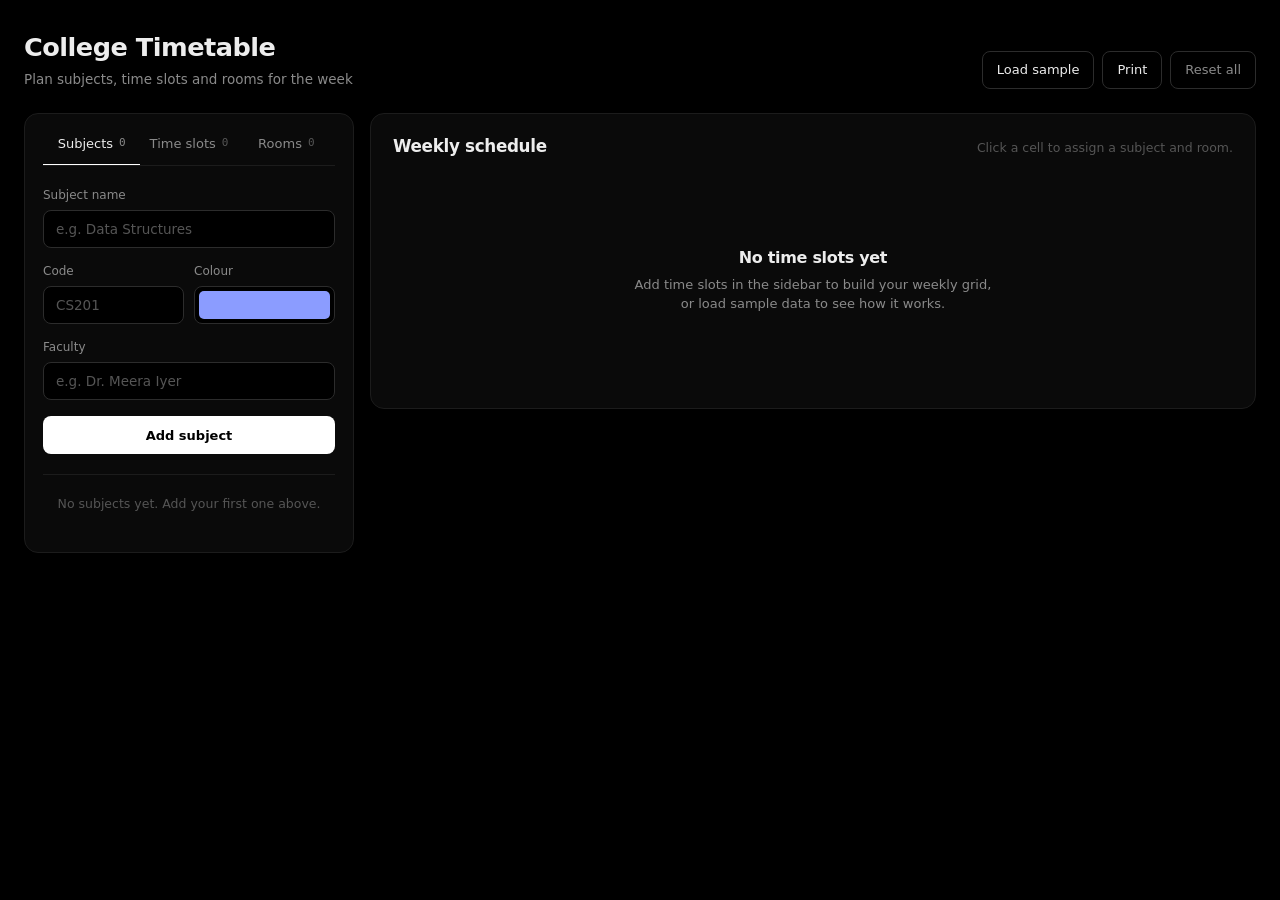
==== index.html @ 51765389 "Add college timetable web app Weekly timetable planner: manage subjects, time slots and rooms, then " ====
<!DOCTYPE html>
<html lang="en">
<head>
  <meta charset="UTF-8">
  <meta name="viewport" content="width=device-width, initial-scale=1.0">
  <meta name="theme-color" content="#000000">
  <title>College Timetable</title>
  <link rel="stylesheet" href="css/style.css">
</head>
<body>
  <header class="topbar">
    <div class="brand">
      <h1>College Timetable</h1>
      <p>Plan subjects, time slots and rooms for the week</p>
    </div>
    <div class="actions">
      <button type="button" class="btn ghost" id="btn-sample">Load sample</button>
      <button type="button" class="btn ghost" id="btn-print">Print</button>
      <button type="button" class="btn danger-ghost" id="btn-reset">Reset all</button>
    </div>
  </header>

  <main class="layout">
    <!-- Sidebar: manage subjects, slots and rooms -->
    <aside class="panel">
      <nav class="tabs" role="tablist">
        <button type="button" role="tab" class="tab active" data-tab="subjects" aria-selected="true">
          Subjects <span class="count" id="count-subjects">0</span>
        </button>
        <button type="button" role="tab" class="tab" data-tab="slots" aria-selected="false">
          Time slots <span class="count" id="count-slots">0</span>
        </button>
        <button type="button" role="tab" class="tab" data-tab="rooms" aria-selected="false">
          Rooms <span class="count" id="count-rooms">0</span>
        </button>
      </nav>

      <section class="tab-panel" id="panel-subjects" role="tabpanel">
        <form id="form-subject" class="form" autocomplete="off">
          <label>Subject name
            <input name="name" required maxlength="60" placeholder="e.g. Data Structures">
          </label>
          <div class="row">
            <label>Code
              <input name="code" maxlength="12" placeholder="CS201">
            </label>
            <label>Colour
              <input type="color" name="color" value="#8b9cff">
            </label>
          </div>
          <label>Faculty
            <input name="faculty" maxlength="60" placeholder="e.g. Dr. Meera Iyer">
          </label>
          <button type="submit" class="btn primary">Add subject</button>
        </form>
        <ul class="list" id="list-subjects"></ul>
      </section>

      <section class="tab-panel" id="panel-slots" role="tabpanel" hidden>
        <form id="form-slot" class="form" autocomplete="off">
          <div class="row">
            <label>Start
              <input type="time" name="start" required value="09:00">
            </label>
            <label>End
              <input type="time" name="end" required value="09:50">
            </label>
          </div>
          <label><span>Label <span class="optional">(optional)</span></span>
            <input name="label" maxlength="30" placeholder="e.g. Period 1, Lunch">
          </label>
          <label class="check">
            <input type="checkbox" name="isBreak"> This is a break (no classes)
          </label>
          <button type="submit" class="btn primary">Add time slot</button>
        </form>
        <ul class="list" id="list-slots"></ul>
      </section>

      <section class="tab-panel" id="panel-rooms" role="tabpanel" hidden>
        <form id="form-room" class="form" autocomplete="off">
          <label>Room name / number
            <input name="name" required maxlength="30" placeholder="e.g. LH-101">
          </label>
          <div class="row">
            <label>Type
              <select name="type">
                <option>Classroom</option>
                <option>Lab</option>
                <option>Seminar hall</option>
                <option>Tutorial room</option>
              </select>
            </label>
            <label>Capacity
              <input type="number" name="capacity" min="1" max="1000" placeholder="60">
            </label>
          </div>
          <button type="submit" class="btn primary">Add room</button>
        </form>
        <ul class="list" id="list-rooms"></ul>
      </section>
    </aside>

    <!-- Weekly timetable grid -->
    <section class="board">
      <div class="board-head">
        <h2>Weekly schedule</h2>
        <p class="hint">Click a cell to assign a subject and room.</p>
      </div>
      <div class="table-wrap">
        <table class="timetable" id="timetable"></table>
      </div>
      <div class="empty" id="empty-state" hidden>
        <h3>No time slots yet</h3>
        <p>Add time slots in the sidebar to build your weekly grid, or load sample data to see how it works.</p>
      </div>
    </section>
  </main>

  <!-- Dialog: assign subject + room to one cell -->
  <dialog id="cell-dialog" aria-labelledby="cell-title">
    <form id="form-cell" class="form">
      <div class="dialog-head">
        <h3 id="cell-title">Monday</h3>
        <p id="cell-subtitle" class="muted">9:00 AM – 9:50 AM</p>
      </div>
      <label>Subject
        <select name="subjectId" required></select>
      </label>
      <label>Room
        <select name="roomId"></select>
      </label>
      <div class="dialog-actions">
        <button type="button" class="btn danger-ghost" id="btn-cell-clear">Remove class</button>
        <span class="spacer"></span>
        <button type="button" class="btn ghost" id="btn-cell-cancel">Cancel</button>
        <button type="submit" class="btn primary">Save</button>
      </div>
    </form>
  </dialog>

  <div class="toast" id="toast" role="status" aria-live="polite"></div>

  <script src="js/storage.js"></script>
  <script src="js/app.js"></script>
</body>
</html>
---- css/style.css ----
/* ---------- Theme tokens (single black theme) ---------- */
:root {
  --bg: #000000;
  --surface: #0a0a0a;
  --surface-2: #121212;
  --surface-3: #181818;
  --border: #1c1c1c;
  --border-strong: #2c2c2c;
  --text: #ededed;
  --muted: #8a8a8a;
  --faint: #555555;
  --accent: #ffffff;
  --on-accent: #000000;
  --danger: #ff6b6b;
  --radius: 14px;
  --radius-sm: 8px;
  --font: "Inter", "Segoe UI Variable Text", "Segoe UI", system-ui, -apple-system, Roboto, sans-serif;
  --mono: "JetBrains Mono", "Cascadia Mono", ui-monospace, Consolas, monospace;
  color-scheme: dark;
}

/* ---------- Base ---------- */
*, *::before, *::after { box-sizing: border-box; }

html { background: var(--bg); }
body {
  margin: 0;
  font-family: var(--font);
  font-size: 14px;
  line-height: 1.5;
  background: var(--bg);
  color: var(--text);
  -webkit-font-smoothing: antialiased;
  scrollbar-color: var(--border-strong) transparent;
}
::selection { background: var(--accent); color: var(--on-accent); }

h1, h2, h3 { margin: 0; line-height: 1.2; font-weight: 600; letter-spacing: -0.02em; }
.muted { color: var(--muted); }
[hidden] { display: none !important; }

/* ---------- Header ---------- */
.topbar {
  max-width: 1440px;
  margin: 0 auto;
  padding: 32px 24px 24px;
  display: flex;
  flex-wrap: wrap;
  align-items: flex-end;
  justify-content: space-between;
  gap: 16px;
}
.brand h1 { font-size: 1.6rem; }
.brand p { margin: 6px 0 0; color: var(--muted); font-size: 13.5px; }
.actions { display: flex; flex-wrap: wrap; gap: 8px; }

/* ---------- Buttons ---------- */
.btn {
  font: inherit;
  font-size: 13px;
  font-weight: 500;
  padding: 8px 14px;
  border-radius: var(--radius-sm);
  border: 1px solid transparent;
  cursor: pointer;
  transition: background 0.15s, border-color 0.15s, color 0.15s, opacity 0.15s;
}
.btn.primary { background: var(--accent); color: var(--on-accent); font-weight: 600; }
.btn.primary:hover { opacity: 0.86; }
.btn.ghost { background: transparent; border-color: var(--border-strong); color: var(--text); }
.btn.ghost:hover { background: var(--surface-3); }
.btn.danger-ghost { background: transparent; border-color: var(--border-strong); color: var(--muted); }
.btn.danger-ghost:hover { color: var(--danger); border-color: color-mix(in srgb, var(--danger) 40%, transparent); }
.btn:focus-visible, .tab:focus-visible, .cell:focus-visible, .icon-btn:focus-visible {
  outline: 1px solid var(--accent);
  outline-offset: 2px;
}

/* ---------- Layout ---------- */
.layout {
  max-width: 1440px;
  margin: 0 auto;
  padding: 0 24px 48px;
  display: grid;
  grid-template-columns: 1fr;
  gap: 16px;
}
@media (min-width: 980px) {
  .layout { grid-template-columns: 330px minmax(0, 1fr); align-items: start; }
  .panel { position: sticky; top: 16px; max-height: calc(100vh - 32px); overflow-y: auto; }
}

.panel, .board {
  background: var(--surface);
  border: 1px solid var(--border);
  border-radius: var(--radius);
}
.panel { padding: 6px 18px 18px; }
.board { padding: 22px; min-width: 0; }

/* ---------- Tabs (underline style) ---------- */
.tabs {
  display: grid;
  grid-template-columns: repeat(3, 1fr);
  border-bottom: 1px solid var(--border);
  margin-bottom: 20px;
}
.tab {
  font: inherit;
  font-size: 13px;
  font-weight: 500;
  padding: 14px 4px 12px;
  border: 0;
  background: transparent;
  color: var(--muted);
  cursor: pointer;
  display: flex;
  align-items: center;
  justify-content: center;
  gap: 6px;
  box-shadow: inset 0 -1px 0 transparent;
  transition: color 0.15s, box-shadow 0.15s;
}
.tab:hover { color: var(--text); }
.tab.active { color: var(--text); box-shadow: inset 0 -1px 0 var(--accent); }
.count { font-family: var(--mono); font-size: 11px; color: var(--faint); }
.tab.active .count { color: var(--muted); }

/* ---------- Forms ---------- */
.form { display: grid; gap: 14px; }
.form label {
  display: grid;
  gap: 6px;
  font-size: 12px;
  font-weight: 500;
  color: var(--muted);
}
.form .optional { color: var(--faint); font-weight: 400; }
.row { display: grid; grid-template-columns: 1fr 1fr; gap: 10px; }

input, select {
  font: inherit;
  font-size: 13.5px;
  width: 100%;
  height: 38px;
  padding: 0 12px;
  border: 1px solid var(--border-strong);
  border-radius: var(--radius-sm);
  background: var(--bg);
  color: var(--text);
  transition: border-color 0.15s;
}
input::placeholder { color: var(--faint); }
input:hover, select:hover { border-color: #3a3a3a; }
input:focus, select:focus { outline: none; border-color: var(--accent); }
input[type="time"] { font-family: var(--mono); font-size: 13px; }
input[type="color"] { padding: 4px; cursor: pointer; }
input[type="color"]::-webkit-color-swatch-wrapper { padding: 0; }
input[type="color"]::-webkit-color-swatch { border: 0; border-radius: 5px; }
input[type="color"]::-moz-color-swatch { border: 0; border-radius: 5px; }
select option { background: var(--surface-2); color: var(--text); }

.form label.check {
  display: flex;
  align-items: center;
  gap: 10px;
  font-size: 13px;
  font-weight: 400;
  color: var(--text);
  cursor: pointer;
}
.check input { width: 15px; height: 15px; margin: 0; accent-color: var(--accent); }
.form .btn.primary { height: 38px; margin-top: 2px; }

/* ---------- Item lists ---------- */
.list { list-style: none; margin: 20px 0 0; padding: 0; }
.item {
  display: flex;
  align-items: center;
  gap: 12px;
  padding: 11px 2px;
  border-top: 1px solid var(--border);
}
.item-main { flex: 1; min-width: 0; }
.item-title { font-weight: 500; overflow: hidden; text-overflow: ellipsis; white-space: nowrap; }
.item-meta { font-size: 12px; color: var(--muted); overflow: hidden; text-overflow: ellipsis; white-space: nowrap; }
.list-empty { padding: 20px 8px; text-align: center; color: var(--faint); font-size: 12.5px; border-top: 1px solid var(--border); }

.swatch { width: 8px; height: 8px; border-radius: 50%; background: var(--c); flex-shrink: 0; }
.badge {
  display: inline-block;
  font-size: 10.5px;
  font-weight: 500;
  padding: 0 7px;
  border: 1px solid var(--border-strong);
  border-radius: 999px;
  color: var(--muted);
  margin-left: 8px;
  vertical-align: 1px;
}

.icon-btn {
  width: 30px;
  height: 30px;
  display: grid;
  place-items: center;
  flex-shrink: 0;
  border: 0;
  border-radius: var(--radius-sm);
  background: transparent;
  color: var(--faint);
  cursor: pointer;
  transition: color 0.15s, background 0.15s;
}
.icon-btn:hover { background: var(--surface-3); color: var(--danger); }
.icon-btn svg { width: 15px; height: 15px; }

/* ---------- Timetable ---------- */
.board-head {
  display: flex;
  flex-wrap: wrap;
  align-items: baseline;
  justify-content: space-between;
  gap: 4px 16px;
  margin-bottom: 18px;
}
.board-head h2 { font-size: 1.05rem; }
.hint { margin: 0; font-size: 12.5px; color: var(--faint); }

.table-wrap {
  overflow-x: auto;
  border: 1px solid var(--border);
  border-radius: 10px;
}

.timetable {
  width: 100%;
  min-width: 780px;
  border-collapse: separate;
  border-spacing: 0;
  table-layout: fixed;
}
.timetable th, .timetable td {
  border-right: 1px solid var(--border);
  border-bottom: 1px solid var(--border);
}
.timetable tr > :last-child { border-right: 0; }
.timetable tbody tr:last-child > * { border-bottom: 0; }

.timetable thead th {
  padding: 12px 8px;
  background: var(--surface);
  font-size: 11px;
  font-weight: 500;
  text-transform: uppercase;
  letter-spacing: 0.12em;
  color: var(--faint);
}
.timetable thead th.today { color: var(--accent); }
.timetable thead th.today::after {
  content: "";
  display: block;
  width: 4px;
  height: 4px;
  margin: 6px auto 0;
  border-radius: 50%;
  background: var(--accent);
}
.day-short { display: none; }

.time-col {
  width: 108px;
  position: sticky;
  left: 0;
  z-index: 1;
  background: var(--surface);
}
tbody .time-col {
  padding: 10px 12px;
  text-align: left;
  font-weight: 400;
  vertical-align: top;
}
.t-start { display: block; font-family: var(--mono); font-size: 12.5px; color: var(--text); }
.t-end { display: block; font-family: var(--mono); font-size: 11.5px; color: var(--faint); }
.t-label { display: block; font-size: 11px; color: var(--muted); margin-top: 4px; }

.timetable td { padding: 5px; height: 84px; vertical-align: top; }
.timetable td.today { background: rgba(255, 255, 255, 0.018); }

.cell {
  font: inherit;
  width: 100%;
  height: 100%;
  min-height: 72px;
  padding: 9px 10px 8px 12px;
  display: flex;
  flex-direction: column;
  gap: 2px;
  text-align: left;
  color: var(--text);
  background: transparent;
  border: 1px dashed transparent;
  border-radius: var(--radius-sm);
  cursor: pointer;
  transition: background 0.15s, border-color 0.15s;
}
.cell:not(.filled):hover { border-color: var(--border-strong); }
.cell:not(.filled):hover::after {
  content: "+";
  margin: auto;
  font-size: 18px;
  font-weight: 300;
  color: var(--faint);
}
.cell.filled {
  background: var(--surface-2);
  border: 1px solid var(--border);
  box-shadow: inset 2px 0 0 var(--c);
}
.cell.filled:hover { background: var(--surface-3); border-color: var(--border-strong); }
.cell-subject {
  font-weight: 500;
  font-size: 12.5px;
  line-height: 1.3;
  display: -webkit-box;
  -webkit-line-clamp: 2;
  -webkit-box-orient: vertical;
  overflow: hidden;
}
.cell-code { font-family: var(--mono); font-size: 10.5px; color: var(--c); }
.cell-meta {
  margin-top: auto;
  font-size: 11px;
  color: var(--muted);
  white-space: nowrap;
  overflow: hidden;
  text-overflow: ellipsis;
}

.break-row td {
  height: 38px;
  vertical-align: middle;
  text-align: center;
  font-size: 10.5px;
  font-weight: 500;
  text-transform: uppercase;
  letter-spacing: 0.3em;
  color: var(--faint);
  background: var(--bg);
}
.break-row .time-col { background: var(--bg); }

/* ---------- Empty state ---------- */
.empty { text-align: center; padding: 72px 20px; color: var(--muted); }
.empty h3 { color: var(--text); font-size: 1rem; margin-bottom: 8px; }
.empty p { max-width: 360px; margin: 0 auto; font-size: 13px; }
/* ---------- Dialog ---------- */
dialog {
  width: min(400px, calc(100vw - 32px));
  padding: 0; /* padding lives on the form so backdrop clicks are the only clicks on <dialog> itself */
  border: 1px solid var(--border-strong);
  border-radius: var(--radius);
  background: var(--surface);
  color: var(--text);
}
dialog::backdrop { background: rgba(0, 0, 0, 0.75); backdrop-filter: blur(4px); }
dialog > .form { padding: 24px; }
.dialog-head h3 { font-size: 1.1rem; }
.dialog-head p { margin: 4px 0 6px; font-family: var(--mono); font-size: 12px; }
.dialog-actions { display: flex; gap: 8px; margin-top: 8px; }
.spacer { flex: 1; }

/* ---------- Toast ---------- */
.toast {
  position: fixed;
  left: 50%;
  bottom: 24px;
  transform: translate(-50%, 16px);
  opacity: 0;
  pointer-events: none;
  padding: 9px 16px;
  border-radius: 999px;
  background: var(--accent);
  color: var(--on-accent);
  font-size: 13px;
  font-weight: 500;
  transition: opacity 0.2s, transform 0.2s;
  z-index: 10;
}
.toast.show { opacity: 1; transform: translate(-50%, 0); }
.toast[data-type="error"] { background: var(--danger); color: #000; }

/* ---------- Small screens ---------- */
@media (max-width: 640px) {
  .topbar { padding: 22px 14px 16px; }
  .brand h1 { font-size: 1.35rem; }
  .actions { width: 100%; }
  .actions .btn { flex: 1; padding: 8px 10px; }
  .layout { padding: 0 12px 32px; gap: 12px; }
  .panel { padding: 4px 14px 14px; }
  .board { padding: 16px; }
  .day-full { display: none; }
  .day-short { display: inline; }
  .timetable { min-width: 640px; }
  .time-col { width: 80px; }
  tbody .time-col { padding: 10px 8px; }
  .dialog-actions { flex-wrap: wrap; }
}

/* ---------- Print: light colours on paper, timetable only ---------- */
@media print {
  :root {
    --bg: #fff;
    --surface: #fff;
    --surface-2: #f6f6f6;
    --border: #d9d9d9;
    --text: #000;
    --muted: #444;
    --faint: #666;
    --accent: #000;
  }
  .actions, .panel, .hint, .toast { display: none !important; }
  .topbar { padding: 0 0 12px; }
  .layout { display: block; padding: 0; }
  .board { border: 0; padding: 0; }
  .table-wrap { overflow: visible; }
  .timetable { min-width: 0; }
  .cell { print-color-adjust: exact; -webkit-print-color-adjust: exact; }
}
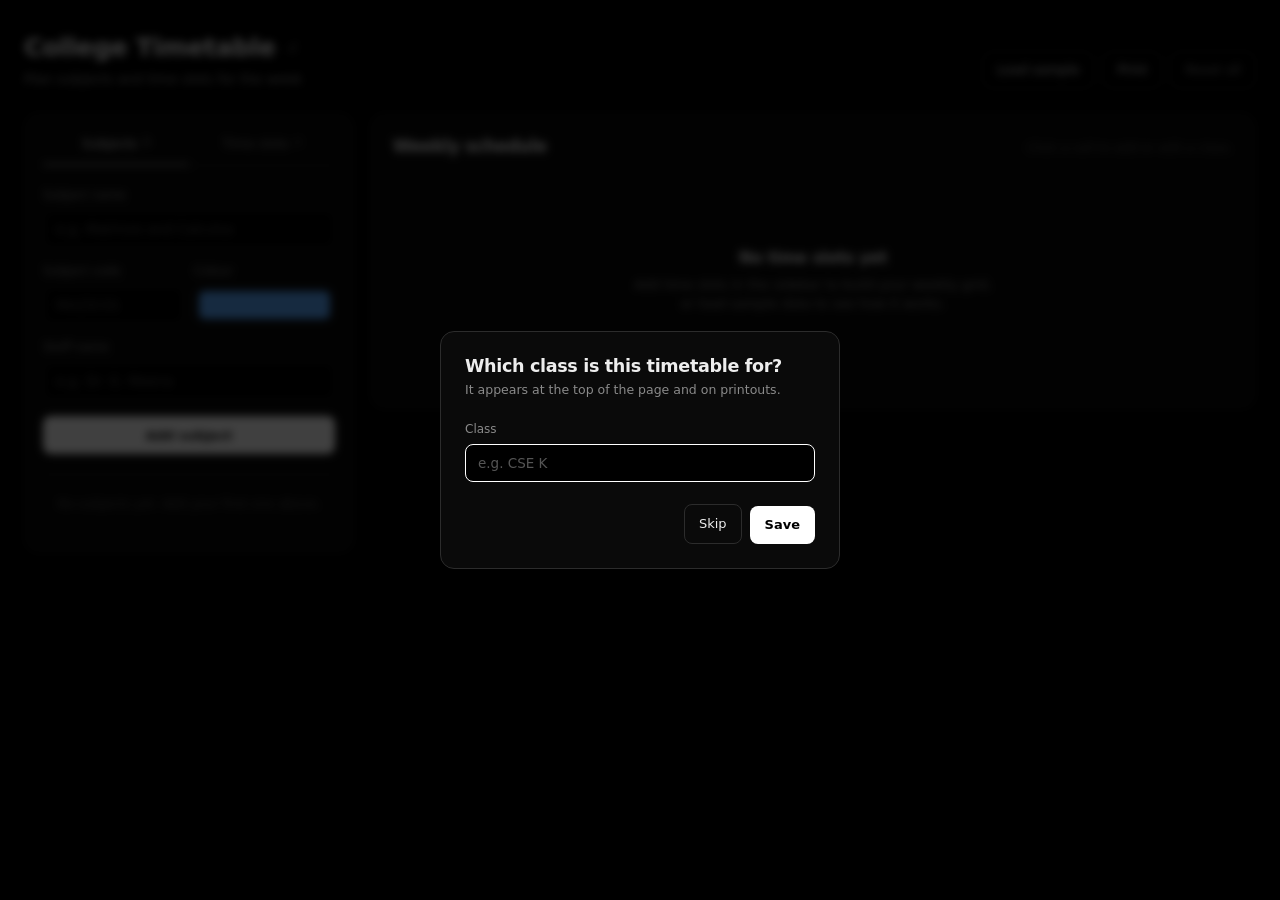
==== commit 0472ba39: "Replace rooms with a class name, add editing, new colours The timetable is for one class in one room" ====
--- a/index.html
+++ b/index.html
@@ -10,8 +10,13 @@
 <body>
   <header class="topbar">
     <div class="brand">
-      <h1>College Timetable</h1>
-      <p>Plan subjects, time slots and rooms for the week</p>
+      <div class="brand-line">
+        <h1 id="brand-title">College Timetable</h1>
+        <button type="button" class="icon-btn" id="btn-class" aria-label="Change class name" title="Change class name">
+          <svg viewBox="0 0 24 24" fill="none" stroke="currentColor" stroke-width="2" stroke-linecap="round" stroke-linejoin="round" aria-hidden="true"><path d="M12 20h9M16.5 3.5a2.1 2.1 0 0 1 3 3L7 19l-4 1 1-4Z"/></svg>
+        </button>
+      </div>
+      <p>Plan subjects and time slots for the week</p>
     </div>
     <div class="actions">
       <button type="button" class="btn ghost" id="btn-sample">Load sample</button>
@@ -21,7 +26,7 @@
   </header>
 
   <main class="layout">
-    <!-- Sidebar: manage subjects, slots and rooms -->
+    <!-- Sidebar: manage subjects and time slots -->
     <aside class="panel">
       <nav class="tabs" role="tablist">
         <button type="button" role="tab" class="tab active" data-tab="subjects" aria-selected="true">
@@ -30,28 +35,28 @@
         <button type="button" role="tab" class="tab" data-tab="slots" aria-selected="false">
           Time slots <span class="count" id="count-slots">0</span>
         </button>
-        <button type="button" role="tab" class="tab" data-tab="rooms" aria-selected="false">
-          Rooms <span class="count" id="count-rooms">0</span>
-        </button>
       </nav>
 
       <section class="tab-panel" id="panel-subjects" role="tabpanel">
         <form id="form-subject" class="form" autocomplete="off">
           <label>Subject name
-            <input name="name" required maxlength="60" placeholder="e.g. Data Structures">
+            <input name="name" required maxlength="60" placeholder="e.g. Matrices and Calculus">
           </label>
           <div class="row">
-            <label>Code
-              <input name="code" maxlength="12" placeholder="CS201">
+            <label>Subject code
+              <input name="code" maxlength="12" placeholder="MA25C01">
             </label>
             <label>Colour
-              <input type="color" name="color" value="#8b9cff">
+              <input type="color" name="color" value="#5aa9ff">
             </label>
           </div>
-          <label>Faculty
-            <input name="faculty" maxlength="60" placeholder="e.g. Dr. Meera Iyer">
+          <label>Staff name
+            <input name="faculty" maxlength="60" placeholder="e.g. Dr. G. Meena">
           </label>
-          <button type="submit" class="btn primary">Add subject</button>
+          <div class="form-actions">
+            <button type="submit" class="btn primary" id="btn-subject-submit">Add subject</button>
+            <button type="button" class="btn ghost" id="btn-subject-cancel" hidden>Cancel</button>
+          </div>
         </form>
         <ul class="list" id="list-subjects"></ul>
       </section>
@@ -72,32 +77,12 @@
           <label class="check">
             <input type="checkbox" name="isBreak"> This is a break (no classes)
           </label>
-          <button type="submit" class="btn primary">Add time slot</button>
+          <div class="form-actions">
+            <button type="submit" class="btn primary" id="btn-slot-submit">Add time slot</button>
+            <button type="button" class="btn ghost" id="btn-slot-cancel" hidden>Cancel</button>
+          </div>
         </form>
         <ul class="list" id="list-slots"></ul>
-      </section>
-
-      <section class="tab-panel" id="panel-rooms" role="tabpanel" hidden>
-        <form id="form-room" class="form" autocomplete="off">
-          <label>Room name / number
-            <input name="name" required maxlength="30" placeholder="e.g. LH-101">
-          </label>
-          <div class="row">
-            <label>Type
-              <select name="type">
-                <option>Classroom</option>
-                <option>Lab</option>
-                <option>Seminar hall</option>
-                <option>Tutorial room</option>
-              </select>
-            </label>
-            <label>Capacity
-              <input type="number" name="capacity" min="1" max="1000" placeholder="60">
-            </label>
-          </div>
-          <button type="submit" class="btn primary">Add room</button>
-        </form>
-        <ul class="list" id="list-rooms"></ul>
       </section>
     </aside>
 
@@ -105,7 +90,7 @@
     <section class="board">
       <div class="board-head">
         <h2>Weekly schedule</h2>
-        <p class="hint">Click a cell to assign a subject and room.</p>
+        <p class="hint">Click a cell to add or edit a class.</p>
       </div>
       <div class="table-wrap">
         <table class="timetable" id="timetable"></table>
@@ -117,7 +102,25 @@
     </section>
   </main>
 
-  <!-- Dialog: assign subject + room to one cell -->
+  <!-- Dialog: which class this timetable belongs to -->
+  <dialog id="class-dialog" aria-labelledby="class-title">
+    <form id="form-class" class="form" autocomplete="off">
+      <div class="dialog-head">
+        <h3 id="class-title">Which class is this timetable for?</h3>
+        <p class="note">It appears at the top of the page and on printouts.</p>
+      </div>
+      <label>Class
+        <input name="name" maxlength="30" placeholder="e.g. CSE K">
+      </label>
+      <div class="dialog-actions">
+        <span class="spacer"></span>
+        <button type="button" class="btn ghost" id="btn-class-skip">Skip</button>
+        <button type="submit" class="btn primary">Save</button>
+      </div>
+    </form>
+  </dialog>
+
+  <!-- Dialog: assign a subject to one cell -->
   <dialog id="cell-dialog" aria-labelledby="cell-title">
     <form id="form-cell" class="form">
       <div class="dialog-head">
@@ -126,9 +129,6 @@
       </div>
       <label>Subject
         <select name="subjectId" required></select>
-      </label>
-      <label>Room
-        <select name="roomId"></select>
       </label>
       <div class="dialog-actions">
         <button type="button" class="btn danger-ghost" id="btn-cell-clear">Remove class</button>
@@ -143,5 +143,11 @@
 
   <script src="js/storage.js"></script>
   <script src="js/app.js"></script>
+
+  <!-- Vercel Web Analytics (only reports when served from Vercel) -->
+  <script>
+    window.va = window.va || function () { (window.vaq = window.vaq || []).push(arguments); };
+  </script>
+  <script defer src="/_vercel/insights/script.js"></script>
 </body>
 </html>
--- a/css/style.css
+++ b/css/style.css
@@ -50,7 +50,10 @@
   justify-content: space-between;
   gap: 16px;
 }
+.brand-line { display: flex; align-items: center; gap: 4px; }
 .brand h1 { font-size: 1.6rem; }
+#btn-class { width: 26px; height: 26px; }
+#btn-class svg { width: 13px; height: 13px; }
 .brand p { margin: 6px 0 0; color: var(--muted); font-size: 13.5px; }
 .actions { display: flex; flex-wrap: wrap; gap: 8px; }
 
@@ -101,7 +104,7 @@
 /* ---------- Tabs (underline style) ---------- */
 .tabs {
   display: grid;
-  grid-template-columns: repeat(3, 1fr);
+  grid-template-columns: repeat(2, 1fr);
   border-bottom: 1px solid var(--border);
   margin-bottom: 20px;
 }
@@ -171,6 +174,8 @@
 }
 .check input { width: 15px; height: 15px; margin: 0; accent-color: var(--accent); }
 .form .btn.primary { height: 38px; margin-top: 2px; }
+.form-actions { display: flex; gap: 8px; }
+.form-actions .btn { flex: 1; height: 38px; margin-top: 2px; }
 
 /* ---------- Item lists ---------- */
 .list { list-style: none; margin: 20px 0 0; padding: 0; }
@@ -213,6 +218,8 @@
   transition: color 0.15s, background 0.15s;
 }
 .icon-btn:hover { background: var(--surface-3); color: var(--danger); }
+.icon-btn[data-edit]:hover, #btn-class:hover { color: var(--text); }
+.item.editing { background: var(--surface-2); }
 .icon-btn svg { width: 15px; height: 15px; }
 
 /* ---------- Timetable ---------- */
@@ -368,6 +375,7 @@
 dialog > .form { padding: 24px; }
 .dialog-head h3 { font-size: 1.1rem; }
 .dialog-head p { margin: 4px 0 6px; font-family: var(--mono); font-size: 12px; }
+.dialog-head p.note { font-family: var(--font); font-size: 12.5px; color: var(--muted); }
 .dialog-actions { display: flex; gap: 8px; margin-top: 8px; }
 .spacer { flex: 1; }
 
@@ -420,11 +428,17 @@
     --faint: #666;
     --accent: #000;
   }
-  .actions, .panel, .hint, .toast { display: none !important; }
+  .actions, .panel, .hint, .toast, #btn-class { display: none !important; }
   .topbar { padding: 0 0 12px; }
   .layout { display: block; padding: 0; }
   .board { border: 0; padding: 0; }
   .table-wrap { overflow: visible; }
   .timetable { min-width: 0; }
   .cell { print-color-adjust: exact; -webkit-print-color-adjust: exact; }
-}
+  /* On paper there is no hover or scrolling, so let every name print in full. */
+  .timetable td { height: auto; }
+  .cell { min-height: 0; }
+  .cell-subject { display: block; -webkit-line-clamp: none; overflow: visible; }
+  .cell-meta { white-space: normal; overflow: visible; text-overflow: clip; }
+  .timetable tr { break-inside: avoid; page-break-inside: avoid; }
+}
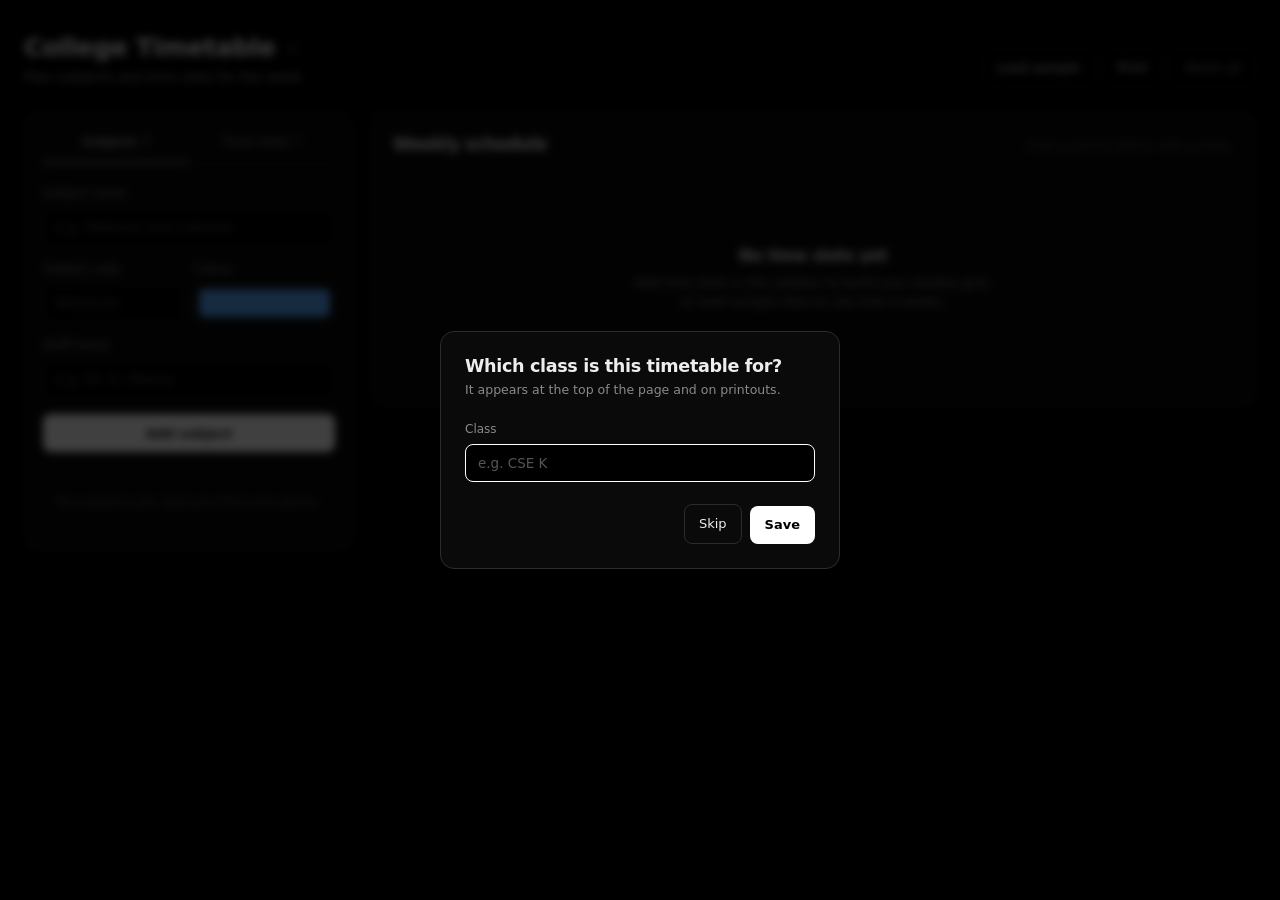
==== commit 21a75258: "Show the class name on its own line under the title The class name replaced the title, hiding what t" ====
--- a/index.html
+++ b/index.html
@@ -16,7 +16,8 @@
           <svg viewBox="0 0 24 24" fill="none" stroke="currentColor" stroke-width="2" stroke-linecap="round" stroke-linejoin="round" aria-hidden="true"><path d="M12 20h9M16.5 3.5a2.1 2.1 0 0 1 3 3L7 19l-4 1 1-4Z"/></svg>
         </button>
       </div>
-      <p>Plan subjects and time slots for the week</p>
+      <p class="brand-class" id="brand-class" hidden></p>
+      <p class="brand-sub">Plan subjects and time slots for the week</p>
     </div>
     <div class="actions">
       <button type="button" class="btn ghost" id="btn-sample">Load sample</button>
--- a/css/style.css
+++ b/css/style.css
@@ -54,7 +54,8 @@
 .brand h1 { font-size: 1.6rem; }
 #btn-class { width: 26px; height: 26px; }
 #btn-class svg { width: 13px; height: 13px; }
-.brand p { margin: 6px 0 0; color: var(--muted); font-size: 13.5px; }
+.brand-class { margin: 6px 0 0; font-size: 15px; font-weight: 600; color: var(--text); }
+.brand-sub { margin: 4px 0 0; color: var(--muted); font-size: 13.5px; }
 .actions { display: flex; flex-wrap: wrap; gap: 8px; }
 
 /* ---------- Buttons ---------- */
@@ -428,7 +429,7 @@
     --faint: #666;
     --accent: #000;
   }
-  .actions, .panel, .hint, .toast, #btn-class { display: none !important; }
+  .actions, .panel, .hint, .toast, #btn-class, .brand-sub { display: none !important; }
   .topbar { padding: 0 0 12px; }
   .layout { display: block; padding: 0; }
   .board { border: 0; padding: 0; }
@@ -441,4 +442,8 @@
   .cell-subject { display: block; -webkit-line-clamp: none; overflow: visible; }
   .cell-meta { white-space: normal; overflow: visible; text-overflow: clip; }
   .timetable tr { break-inside: avoid; page-break-inside: avoid; }
-}
+  /* Let the table's own grid lines separate classes: no box around each one. */
+  .timetable td { padding: 0; }
+  .cell { border-radius: 0; padding: 9px 10px; }
+  .cell.filled { background: none; border: 0; box-shadow: inset 3px 0 0 var(--c); }
+}
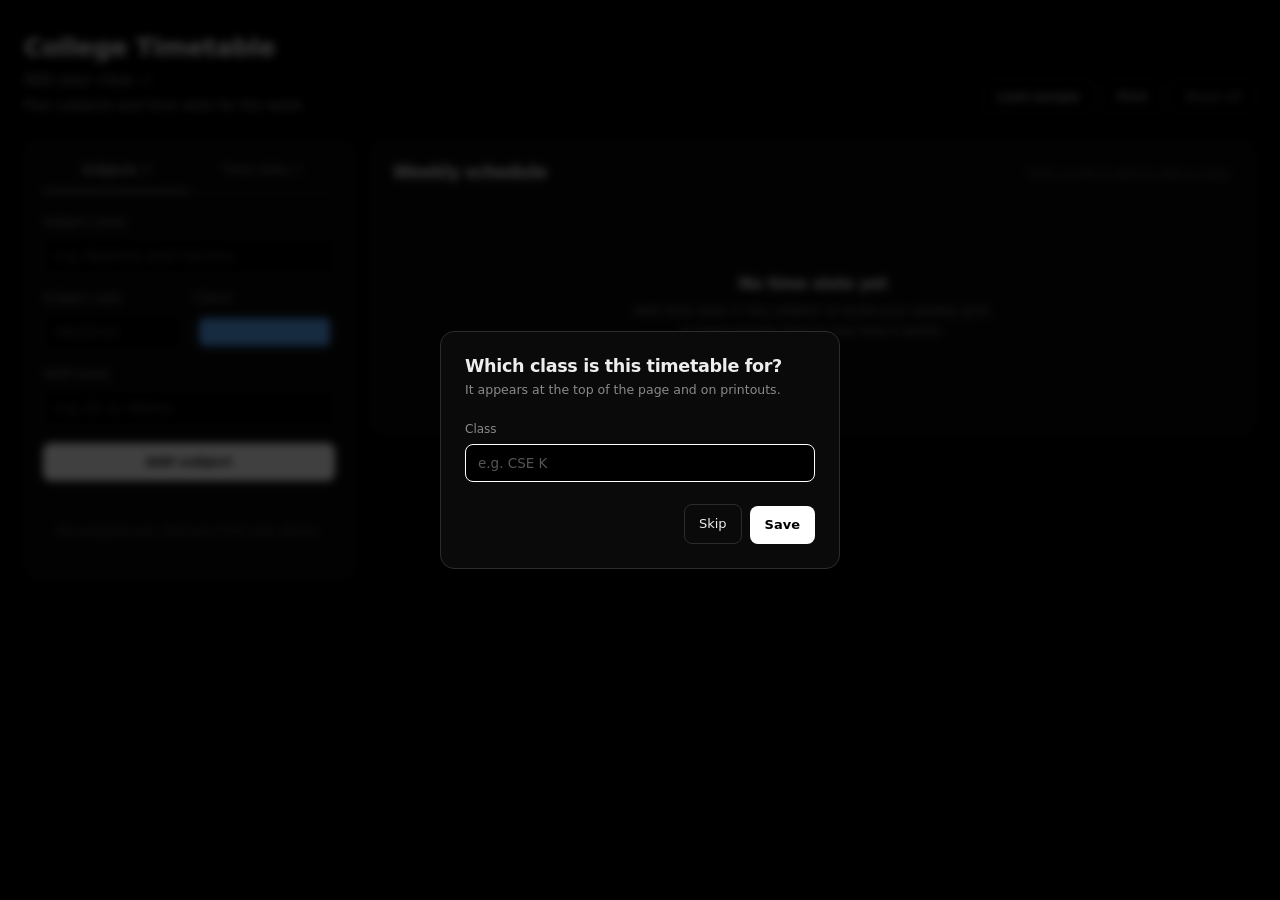
==== commit 85be0996: "Put the class edit button next to the class name The pencil sat beside College Timetable although it" ====
--- a/index.html
+++ b/index.html
@@ -10,13 +10,11 @@
 <body>
   <header class="topbar">
     <div class="brand">
-      <div class="brand-line">
-        <h1 id="brand-title">College Timetable</h1>
-        <button type="button" class="icon-btn" id="btn-class" aria-label="Change class name" title="Change class name">
-          <svg viewBox="0 0 24 24" fill="none" stroke="currentColor" stroke-width="2" stroke-linecap="round" stroke-linejoin="round" aria-hidden="true"><path d="M12 20h9M16.5 3.5a2.1 2.1 0 0 1 3 3L7 19l-4 1 1-4Z"/></svg>
-        </button>
-      </div>
-      <p class="brand-class" id="brand-class" hidden></p>
+      <h1 id="brand-title">College Timetable</h1>
+      <button type="button" class="class-line" id="btn-class" title="Change class">
+        <span id="brand-class"></span>
+        <svg viewBox="0 0 24 24" fill="none" stroke="currentColor" stroke-width="2" stroke-linecap="round" stroke-linejoin="round" aria-hidden="true"><path d="M12 20h9M16.5 3.5a2.1 2.1 0 0 1 3 3L7 19l-4 1 1-4Z"/></svg>
+      </button>
       <p class="brand-sub">Plan subjects and time slots for the week</p>
     </div>
     <div class="actions">
--- a/css/style.css
+++ b/css/style.css
@@ -50,11 +50,26 @@
   justify-content: space-between;
   gap: 16px;
 }
-.brand-line { display: flex; align-items: center; gap: 4px; }
 .brand h1 { font-size: 1.6rem; }
-#btn-class { width: 26px; height: 26px; }
-#btn-class svg { width: 13px; height: 13px; }
-.brand-class { margin: 6px 0 0; font-size: 15px; font-weight: 600; color: var(--text); }
+.class-line {
+  display: flex;
+  width: fit-content;
+  align-items: center;
+  gap: 6px;
+  margin: 6px 0 0;
+  padding: 0;
+  border: 0;
+  background: none;
+  font: inherit;
+  font-size: 15px;
+  font-weight: 600;
+  color: var(--text);
+  cursor: pointer;
+}
+.class-line svg { width: 13px; height: 13px; color: var(--faint); transition: color 0.15s; }
+.class-line:hover svg, .class-line:focus-visible svg { color: var(--text); }
+.class-line:focus-visible { outline: 1px solid var(--accent); outline-offset: 3px; border-radius: 4px; }
+.class-line.is-empty { color: var(--muted); font-weight: 500; }
 .brand-sub { margin: 4px 0 0; color: var(--muted); font-size: 13.5px; }
 .actions { display: flex; flex-wrap: wrap; gap: 8px; }
 
@@ -219,7 +234,7 @@
   transition: color 0.15s, background 0.15s;
 }
 .icon-btn:hover { background: var(--surface-3); color: var(--danger); }
-.icon-btn[data-edit]:hover, #btn-class:hover { color: var(--text); }
+.icon-btn[data-edit]:hover { color: var(--text); }
 .item.editing { background: var(--surface-2); }
 .icon-btn svg { width: 15px; height: 15px; }
 
@@ -429,7 +444,7 @@
     --faint: #666;
     --accent: #000;
   }
-  .actions, .panel, .hint, .toast, #btn-class, .brand-sub { display: none !important; }
+  .actions, .panel, .hint, .toast, .brand-sub, .class-line svg, .class-line.is-empty { display: none !important; }
   .topbar { padding: 0 0 12px; }
   .layout { display: block; padding: 0; }
   .board { border: 0; padding: 0; }
@@ -445,5 +460,6 @@
   /* Let the table's own grid lines separate classes: no box around each one. */
   .timetable td { padding: 0; }
   .cell { border-radius: 0; padding: 9px 10px; }
-  .cell.filled { background: none; border: 0; box-shadow: inset 3px 0 0 var(--c); }
-}
+  .cell.filled { background: none; border: 0; box-shadow: none; }
+  .timetable td.has-class { box-shadow: inset 3px 0 0 var(--c); print-color-adjust: exact; -webkit-print-color-adjust: exact; }
+}
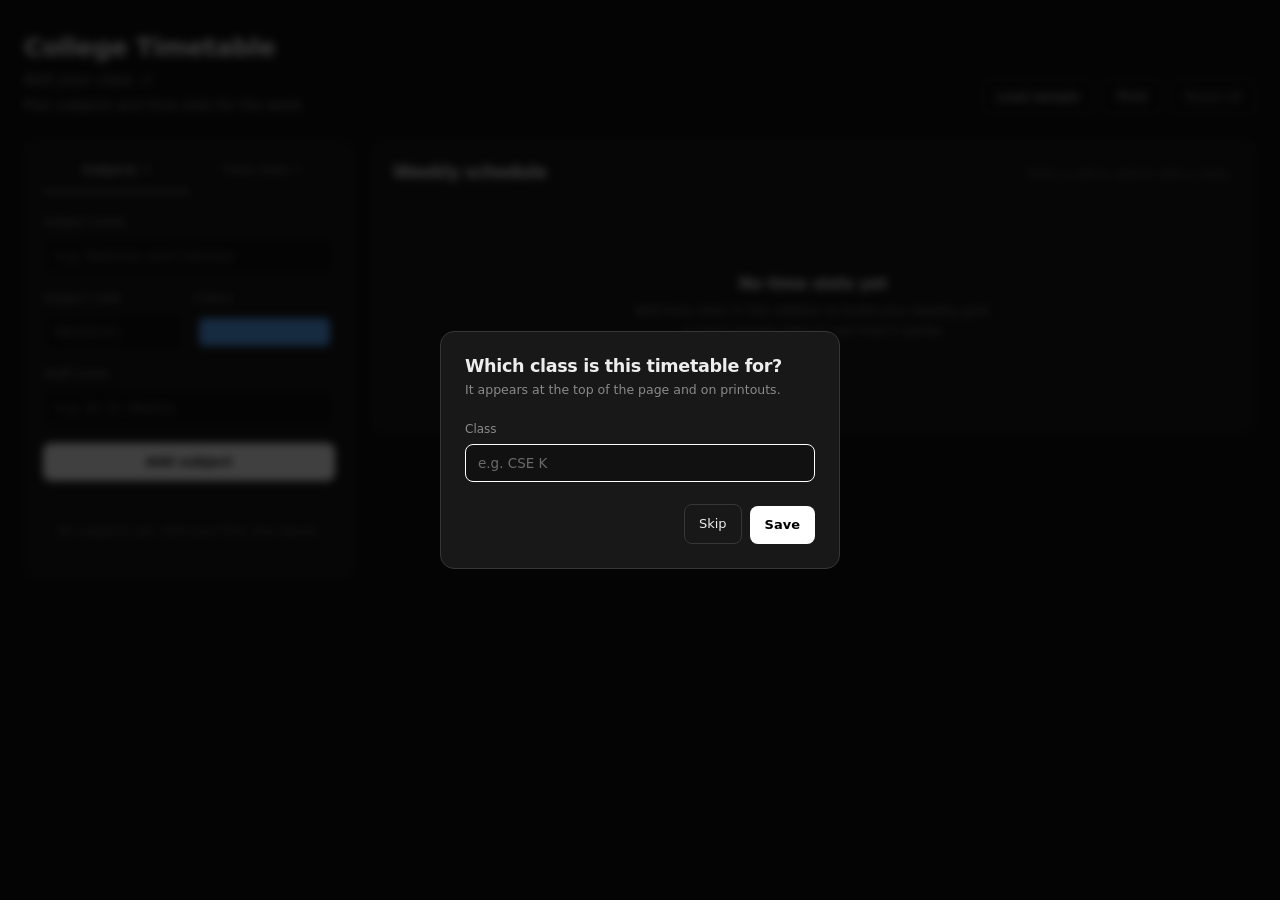
==== commit 5f7f9713: "Use charcoal #111111 as the page background Move the page from pure black to #111111 and lift the pa" ====
--- a/index.html
+++ b/index.html
@@ -3,7 +3,7 @@
 <head>
   <meta charset="UTF-8">
   <meta name="viewport" content="width=device-width, initial-scale=1.0">
-  <meta name="theme-color" content="#000000">
+  <meta name="theme-color" content="#111111">
   <title>College Timetable</title>
   <link rel="stylesheet" href="css/style.css">
 </head>
--- a/css/style.css
+++ b/css/style.css
@@ -1,14 +1,14 @@
 /* ---------- Theme tokens (single black theme) ---------- */
 :root {
-  --bg: #000000;
-  --surface: #0a0a0a;
-  --surface-2: #121212;
-  --surface-3: #181818;
-  --border: #1c1c1c;
-  --border-strong: #2c2c2c;
+  --bg: #111111;
+  --surface: #181818;
+  --surface-2: #1f1f1f;
+  --surface-3: #262626;
+  --border: #262626;
+  --border-strong: #363636;
   --text: #ededed;
   --muted: #8a8a8a;
-  --faint: #555555;
+  --faint: #6a6a6a;
   --accent: #ffffff;
   --on-accent: #000000;
   --danger: #ff6b6b;
@@ -170,7 +170,7 @@
   transition: border-color 0.15s;
 }
 input::placeholder { color: var(--faint); }
-input:hover, select:hover { border-color: #3a3a3a; }
+input:hover, select:hover { border-color: #474747; }
 input:focus, select:focus { outline: none; border-color: var(--accent); }
 input[type="time"] { font-family: var(--mono); font-size: 13px; }
 input[type="color"] { padding: 4px; cursor: pointer; }
@@ -435,6 +435,7 @@
 /* ---------- Print: light colours on paper, timetable only ---------- */
 @media print {
   :root {
+    color-scheme: light;
     --bg: #fff;
     --surface: #fff;
     --surface-2: #f6f6f6;
